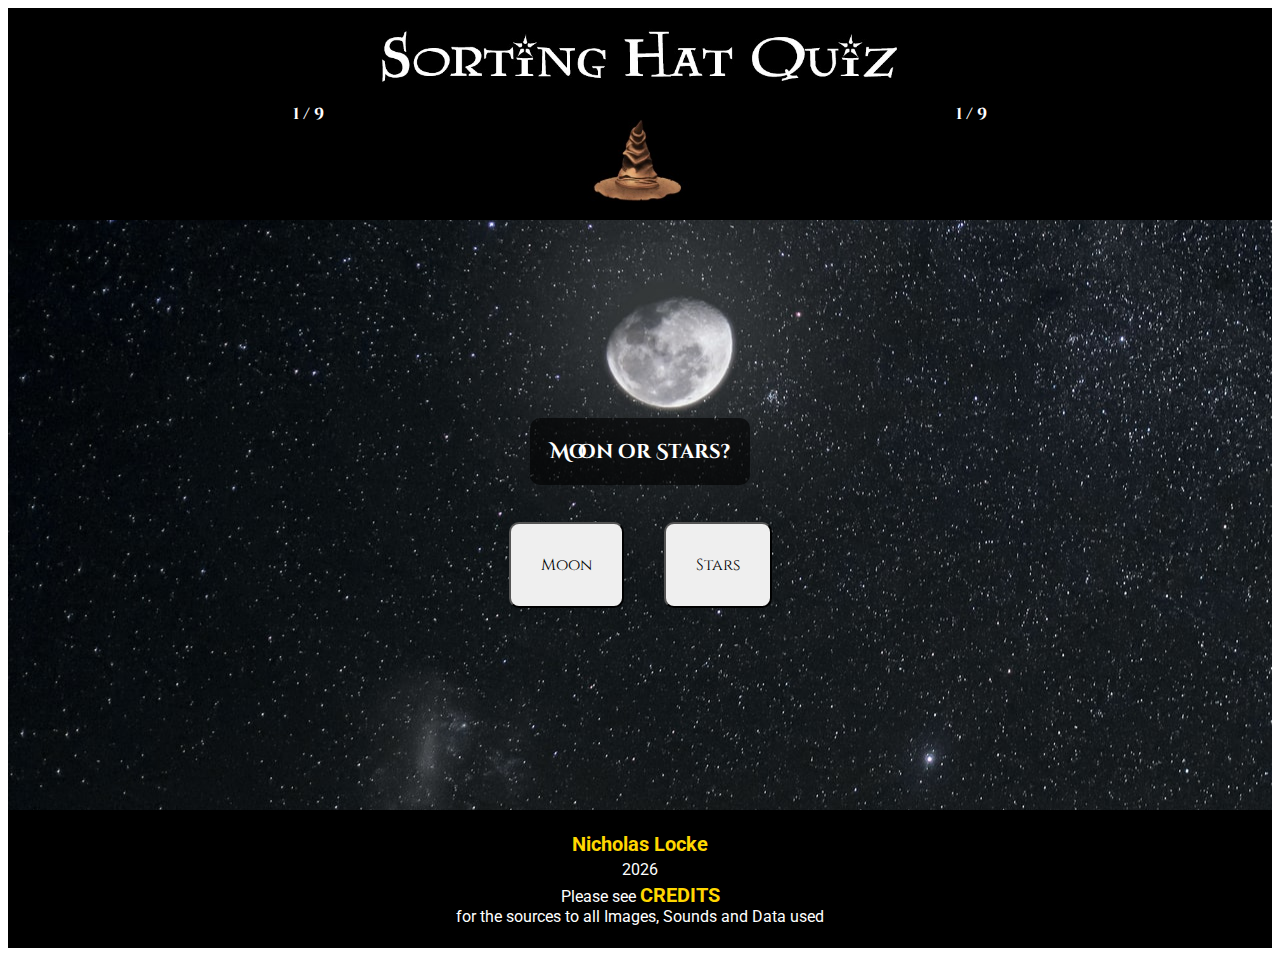
==== index.html @ cabce736 "Add files via upload" ====
<!DOCTYPE html>
<html lang="en">
    <head>
        <meta charset="UTF-8">
        <title>Sorting Hat Quiz</title>
        <meta name="viewport" content="width=device-width, initial-scale=1">
        <link rel="stylesheet" type="text/css" href="index.css">
        <link rel="preconnect" href="https://fonts.googleapis.com">
        <link rel="preconnect" href="https://fonts.gstatic.com" crossorigin>
        <link href="https://fonts.googleapis.com/css2?family=Cinzel+Decorative:wght@400;700&display=swap" rel="stylesheet">
        <link rel="preconnect" href="https://fonts.googleapis.com">
        <link rel="preconnect" href="https://fonts.gstatic.com" crossorigin>
        <link href="https://fonts.googleapis.com/css2?family=Cinzel:wght@600&display=swap" rel="stylesheet">
        <link href="https://fonts.googleapis.com/css2?family=Roboto:ital,wght@0,400;0,700;1,300&display=swap" rel="stylesheet">
        <link rel="preconnect" href="https://fonts.googleapis.com">
        <link rel="preconnect" href="https://fonts.gstatic.com" crossorigin>
        <link href="https://fonts.googleapis.com/css2?family=Merriweather:ital,wght@1,700&display=swap" rel="stylesheet">
        <script type="text/javascript" src="script.js"></script>
    </head>
    <body>
        <div class="title-image">
            <span id="question-count1">1 / 9</span>
            <img src="images/Title-image-1.jpg" alt="Sorting Hat Quiz">
            <span id="question-count2">1 / 9</span>
        </div>
        <div class="question1">
            <h2>Moon or Stars?</h2>
            <div class="buttons">
                <button type="button" id="answer-1A" onclick="answer1A(), playAudio()">Moon</button>
                <button type="button" id="answer-1B" onclick="answer1B(), playAudio()">Stars</button>
            </div>
        </div>
        <div class="question2">
            <h2 id="question-2"></h2>
            <div class="buttons">
                <button type="button" id="answer-2A" onclick="answer2A(), playAudio()"></button>
                <button type="button" id="answer-2B" onclick="answer2B(), playAudio()"></button>
            </div>
        </div>
        <div class="question3">
            <h2>Four boxes are placed before you. <br>Which would you try and open?</h2>
            <div class="buttons-row">
                <button type="button" id="answer-3A" onclick="answer3A(), playAudio()">The small tortoiseshell box, embellished with gold, inside which some small creature seems to be squeaking.</button>
                <button type="button" id="answer-3B" onclick="answer3B(), playAudio()">The gleaming jet black box<br> with a silver lock and key, marked with a mysterious rune that you know to be the mark of Merlin.</button>
            </div>
            <div class="buttons-row">
                <button type="button" id="answer-3C" onclick="answer3C(), playAudio()">The ornate golden casket, standing on clawed feet, whose inscription warns that both secret knowledge and unbearable temptation lie within.</button>
                <button type="button" id="answer-3D" onclick="answer3D(), playAudio()">The small pewter box, unassuming and plain, with a scratched message upon it that reads ‘I open only for the worthy.’</button>
            </div>
        </div>
        <div class="question4">
            <h2>Four goblets are placed before you. <br>Which would you choose to drink?</h2>
            <div class="buttons-row">
                <button type="button" id="answer-4A" onclick="answer4A(), playAudio()">The foaming, frothing, silvery liquid that sparkles as though containing ground diamonds.</button>
                <button type="button" id="answer-4B" onclick="answer4B(), playAudio()">The smooth, thick, richly purple drink that gives off a delicious smell of chocolate and plums.</button>
            </div>
            <div class="buttons-row">
                <button type="button" id="answer-4C" onclick="answer4C(), playAudio()">The golden liquid so bright that it hurts the eye, and which makes sunspots dance all around the room.</button>
                <button type="button" id="answer-4D" onclick="answer4D(), playAudio()">The mysterious black liquid that gleams like ink, and gives off fumes that make you see strange visions.</button>
            </div>
        </div>
        <div class="question5">
            <h2>You and two friends need to cross a bridge guarded by a river troll who insists on fighting one of you before he will let all of you pass. Do you:</h2>
            <div class="buttons-row-small">
                <button type="button" id="answer-5A" onclick="answer5A(), playAudio()">Attempt to confuse the troll into letting all three of you pass without fighting?</button>
                <button type="button" id="answer-5B" onclick="answer5B(), playAudio()">Suggest drawing lots to decide which of you will fight?</button>
            </div>
            <div class="buttons-row-small">
                <button type="button" id="answer-5C" onclick="answer5C(), playAudio()">Suggest that all three of you should fight (without telling the troll)?</button>
                <button type="button" id="answer-5D" onclick="answer5D(), playAudio()">Volunteer to fight?</button>
            </div>
        </div>
        <div class="question6">
            <h2>You enter an enchanted garden. What would you be most curious to examine first?</h2>
            <div class="buttons-row-small">
                <button type="button" id="answer-6A" onclick="answer6A(), playAudio()">The silver leafed tree bearing golden apples</button>
                <button type="button" id="answer-6B" onclick="answer6B(), playAudio()">The fat red toadstools that appear to be talking to each other</button>
            </div>
            <div class="buttons-row-small">
                <button type="button" id="answer-6C" onclick="answer6C(), playAudio()">The bubbling pool, in the depths of which something luminous is swirling</button>
                <button type="button" id="answer-6D" onclick="answer6D(), playAudio()">The statue of an old wizard with a strangely twinkling eye</button>
            </div>
        </div>
        <div class="question7">
            <h2>After you have died, what would you most like people to do when they hear your name?</h2>
            <div class="buttons-row-small">
                <button type="button" id="answer-7A" onclick="answer7A(), playAudio()">Miss you, but smile</button>
                <button type="button" id="answer-7B" onclick="answer7B(), playAudio()">Ask for more stories about your adventures</button>
            </div>
            <div class="buttons-row-small">
                <button type="button" id="answer-7C" onclick="answer7C(), playAudio()">Think with admiration of your achievements</button>
                <button type="button" id="answer-7D" onclick="answer7D(), playAudio()">I don't care what people think of me after I'm dead; it's what they think of me while I'm alive that counts</button>
            </div>
        </div>
        <div class="question8">
            <h2>A Muggle confronts you and says that they are sure you are a witch or wizard. Do you:</h2>
            <div class="buttons-row-small">
                <button type="button" id="answer-8A" onclick="answer8A(), playAudio()">Ask what makes them think so?</button>
                <button type="button" id="answer-8B" onclick="answer8B(), playAudio()">Agree, and ask whether they’d like a free sample of a jinx?</button>
            </div>
            <div class="buttons-row-small">
                <button type="button" id="answer-8C" onclick="answer8C(), playAudio()">Agree, and walk away, leaving them to wonder whether you are bluffing?</button>
                <button type="button" id="answer-8D" onclick="answer8D(), playAudio()">Tell them that you are worried about their mental health, and offer to call a doctor.</button>
            </div>
        </div>
        <div class="question9">
            <h2>Which road tempts you the most?</h2>
            <div class="buttons-row-small">
                <button type="button" id="answer-9A" onclick="answer9A(), playAudio()">The wide, sunny, grassy lane</button>
                <button type="button" id="answer-9B" onclick="answer9B(), playAudio()">The narrow, dark, lantern-lit alley</button>
            </div>
            <div class="buttons-row-small">
                <button type="button" id="answer-9C" onclick="answer9C(), playAudio()">The twisting, leaf-strewn path through woods</button>
                <button type="button" id="answer-9D" onclick="answer9D(), playAudio()">The cobbled street lined with ancient buildings</button>
            </div>
        </div>
        <div class="question10">
            <h2>Which of the following would you most hate people to call you?</h2>
            <div class="buttons-row-small">
                <button type="button" id="answer-10A" onclick="answer10A(), playAudio()">Ordinary</button>
                <button type="button" id="answer-10B" onclick="answer10B(), playAudio()">Ignorant</button>
            </div>
            <div class="buttons-row-small">
                <button type="button" id="answer-10C" onclick="answer10C(), playAudio()">Cowardly</button>
                <button type="button" id="answer-10D" onclick="answer10D(), playAudio()">Selfish</button>
            </div>
        </div>
        <div class="question11">
            <h2>Given the choice, would you rather invent a potion that would guarantee you:</h2>
            <div class="buttons-row-small">
                <button type="button" id="answer-11A" onclick="answer11A(), playAudio()">Love?</button>
                <button type="button" id="answer-11B" onclick="answer11B(), playAudio()">Glory?</button>
            </div>
            <div class="buttons-row-small">
                <button type="button" id="answer-11C" onclick="answer11C(), playAudio()">Wisdom?</button>
                <button type="button" id="answer-11D" onclick="answer11D(), playAudio()">Power?</button>
            </div>
        </div>

        <div class="question12">
            <h2>Did you put your name into the Goblet of Fire?! <br>Did you ask one of the older students to do it for you?</h2>
            <div class="buttons-row-small">
                <button type="button" id="answer-12A" onclick="answer12A(), playAudio()">No, Sir!</button>
                <button type="button" id="answer-12B" onclick="answer12B(), playAudio()">So what if I did 'Big Al'?</button>
            </div>
        </div>



        <!-- ENDGAME MODAL -->
        <div id="myModal" class="modal">
            <div class="modal-content" id="modalScreen">
                <span class="close">&times;</span>
                <div class="traits">
                    <p id="threeTraits"></p>
                </div>
                <div class="finalResultImg">
                    <img id="finalResultImg" src="images/Sorting-Hat-icon.png">
                </div>
                <div class="finalResult">
                    <h2 id="finalResult"></h2>
                </div>
                <div class="houseCrest">
                    <img id="houseCrest">
                </div>
                <div class="welcomeMessage">
                    <p id="welcomeMessage"></p>
                </div>
                <div class="houseDescription">
                    <p id="houseDescription"></p>
                </div>
                <div class="scoreDisplay">
                    <div>
                        <h2 id="gryffindor"></h2>
                    </div>
                    <div>
                        <h2 id="ravenclaw"></h2>
                    </div>
                    <div>
                        <h2 id="hufflepuff"></h2>
                    </div>
                    <div>
                        <h2 id="slytherin"></h2>
                    </div>
                </div>
                <div class="quoteContent">
                    <p id="quoteContent"></p>
                </div>
                <div class="quotePerson">
                    <p id="quotePerson"></p>
                </div>
                <div class="quoteSource">
                    <p id="quoteSource"></p>
                </div>
                <div class="playAgain">
                    <button id="playAgain">Retake Sorting Hat Ceremony?</button>
                </div>
            </div>
        </div>
        <footer class="mainFooter">
            <p><a href="https://github.com/nloc1929" target="#">Nicholas Locke</a></p>
            <p><span id="date_year"></span></p>
            <p>Please see <a href="credits.html">CREDITS</a> <br>for the sources to all Images, Sounds and Data used</p>
            </div>
            <!-- JAVASCRIPT FUNCTION TO DISPLAY CURRENT YEAR -->
            <script>
                const getYear = new Date();
                document.getElementById('date_year').textContent = getYear.getFullYear();
            </script>
        </footer>



        <!-- AUDIO FILES -->
        <audio id="gryffindorAudio"><source src="audio/Gryffindor(edited).mp3"></audio>
        <audio id="ravenclawAudio"><source src="audio/Ravenclaw(edited).mp3"></audio>
        <audio id="hufflepuffAudio"><source src="audio/Hufflepuff(edited).mp3"></audio>
        <audio id="slytherinAudio"><source src="audio/Slytherin(edited).mp3"></audio>
        <audio id="buttonAudio"><source src="audio/another-wand-spell.mp3"></audio>
        <audio id="restartAudio"><source src="audio/Royal-sparkle-woosh-centre.mp3"></audio>

    </body>
</html>
---- index.css ----
/* TITLE IMAGE (SORTING HAT QUIZ) */
.title-image {
    display: flex;
    justify-content: center;
    align-items: center;
    background-color: #000;
}
.title-image img {
    width: 50%;
}
#question-count1, #question-count2 {
    color: #FFF;
    font-family: 'Cinzel', serif;
    font-weight: bold;
}


/* QUESTION 1 CSS (2-PART QUESTION) */
.question1 {
    display: flex;
    justify-content: center;
    align-items: center;
    flex-direction: column;
    background: url(images/moon-stars-hamish-weir.jpg) no-repeat fixed;
    padding: 20px;
    height: 550px;
    font-family: 'Cinzel Decorative', cursive;
}
.question1 h2 {
    color: #FFF;
    text-align: center;
    background-color: rgb(0, 0, 0, 0.6);
    padding: 20px;
    border-radius: 10px;
    font-size: 20px;
}
.question1 .buttons {
    display: flex;
    justify-content: center;
    align-items: center;
    flex-direction: row;
    width: 50%;
}
.buttons button {
    padding: 30px;
    margin: 20px;
    cursor: pointer;
    font-family: 'Cinzel', serif;
    font-size: 16px;
    border-radius: 10px;
}
.buttons button:hover {
    box-shadow: #FFF 0px 0px 10px 10px;
    filter: brightness(1.1);
}


/* QUESTION 2 CSS (2-PART QUESTION) */
.question2 {
    display: none;
    justify-content: center;
    align-items: center;
    flex-direction: column;
    /*background: url(images/moon-stars-hamish-weir.jpg) no-repeat fixed;*/
    padding: 20px;
    height: 550px;
    font-family: 'Cinzel Decorative', cursive;
}
.question2 h2 {
    color: #FFF;
    text-align: center;
    background-color: rgb(0, 0, 0, 0.6);
    padding: 20px;
    border-radius: 10px;
    font-size: 20px;
}
.question2 .buttons {
    display: flex;
    justify-content: center;
    align-items: center;
    flex-direction: row;
    width: 50%;
}



/* QUESTION 3 CSS (4-PART QUESTION) */
.question3 {
    display: none;
    justify-content: center;
    align-items: center;
    flex-direction: column;
    background: url(images/treasure-chest-jouwen-wang.jpg) no-repeat center fixed;
    padding: 20px 20px 100px 20px;
    height: 570px;
    font-family: 'Cinzel Decorative', cursive;
}
.question3 h2 {
    color: #FFF;
    text-align: center;
    margin-top: 80px;
    background-color: rgb(0, 0, 0, 0.6);
    padding: 20px;
    border-radius: 10px;
    font-size: 18px;
}
.buttons-row {
    display: flex;
    justify-content: center;
    align-items: stretch;
    flex-direction: row;
    gap: 10px;
    width: 70%;
    max-width: 100%;
}
.buttons-row button {
    padding: 10px;
    margin: 10px;
    cursor: pointer;
    width: 300px;
    height: 240px;
    min-width: 160px;
    min-height: 240px;
    font-family: 'Cinzel', serif;
    font-size: 14px;
    border-radius: 10px;
}
.buttons-row button:hover {
    box-shadow: #FFF 0px 0px 10px 10px;
}

/* QUESTION 4 CSS (4-PART QUESTION) */
.question4 {
    display: none;
    justify-content: center;
    align-items: center;
    flex-direction: column;
    background: url(images/goblet-james-coleman.jpg) no-repeat fixed;
    padding: 20px 20px 100px 20px;
    height: 570px;
    font-family: 'Cinzel Decorative', cursive;
}
.question4 h2 {
    color: #FFF;
    text-align: center;
    margin-top: 80px;
    background-color: rgb(0, 0, 0, 0.6);
    padding: 20px;
    border-radius: 10px;
}


/* QUESTION 5 CSS (4-PART QUESTION) */
.question5 {
    display: none;
    justify-content: center;
    align-items: center;
    flex-direction: column;
    background: url(images/troll-fight.png) no-repeat fixed;
    padding: 20px 20px 100px 20px;
    height: 570px;
    font-family: 'Cinzel Decorative', cursive;
}
.question5 h2 {
    color: #FFF;
    text-align: center;
    margin-top: 60px;
    width: 70%;
    background-color: rgb(0, 0, 0, 0.6);
    padding: 20px;
    border-radius: 10px;
    font-size: 18px;
}
.buttons-row-small {
    display: flex;
    justify-content: center;
    align-items: stretch;
    flex-direction: row;
    gap: 10px;
    width: 50%;
    max-width: 100%;
}
.buttons-row-small button {
    padding: 10px;
    margin: 10px;
    cursor: pointer;
    width: 200px;
    height: 150px;
    min-width: 180px;
    min-height: 150px;
    font-family: 'Cinzel', serif;
    font-size: 14px;
    border-radius: 10px;
}
.buttons-row-small button:hover {
    box-shadow: #FFF 0px 0px 10px 10px;
}

/* QUESTION 6 CSS (4-PART QUESTION) */
.question6 {
    display: none;
    justify-content: center;
    align-items: center;
    flex-direction: column;
    background: url(images/Magical-Garden_1920x1080.png) no-repeat fixed;
    padding: 20px 20px 100px 20px;
    height: 570px;
    font-family: 'Cinzel Decorative', cursive;
}
.question6 h2 {
    color: #FFF;
    text-align: center;
    margin-top: 60px;
    width: 70%;
    background-color: rgb(0, 0, 0, 0.6);
    padding: 20px;
    border-radius: 10px;
    font-size: 18px;
}


/* QUESTION 7 CSS (4-PART QUESTION) */
.question7 {
    display: none;
    justify-content: center;
    align-items: center;
    flex-direction: column;
    background: url(images/cobblestones-leif-niemczik.jpg) no-repeat center fixed;
    padding: 20px 20px 100px 20px;
    height: 570px;
    font-family: 'Cinzel Decorative', cursive;
}
.question7 h2 {
    color: #FFF;
    text-align: center;
    margin-top: 60px;
    width: 70%;
    background-color: rgb(0, 0, 0, 0.6);
    padding: 20px;
    border-radius: 10px;
    font-size: 18px;
}


/* QUESTION 8 CSS (4-PART QUESTION) */
.question8 {
    display: none;
    justify-content: center;
    align-items: center;
    flex-direction: column;
    background: url(images/dursleys-2.png) no-repeat center fixed;
    padding: 20px 20px 100px 20px;
    height: 570px;
    font-family: 'Cinzel Decorative', cursive;
}
.question8 h2 {
    color: #FFF;
    text-align: center;
    margin-top: 60px;
    width: 70%;
    background-color: rgb(0, 0, 0, 0.6);
    padding: 20px;
    border-radius: 10px;
    font-size: 18px;
}


/* QUESTION 9 CSS (4-PART QUESTION) */
.question9 {
    display: none;
    justify-content: center;
    align-items: center;
    flex-direction: column;
    background: url(images/hogwarts-photo-aditya-vyas.jpg) no-repeat center fixed;
    padding: 20px 20px 100px 20px;
    height: 570px;
    font-family: 'Cinzel Decorative', cursive;
}
.question9 h2 {
    color: #FFF;
    text-align: center;
    margin-top: 60px;
    width: 70%;
    background-color: rgb(0, 0, 0, 0.6);
    padding: 20px;
    border-radius: 10px;
    font-size: 18px;
}

/* QUESTION 10 CSS (4-PART QUESTION) */
.question10 {
    display: none;
    justify-content: center;
    align-items: center;
    flex-direction: column;
    background: url(images/great-hall-2.png) no-repeat center fixed;
    padding: 20px 20px 100px 20px;
    height: 570px;
    font-family: 'Cinzel Decorative', cursive;
}
.question10 h2 {
    color: #FFF;
    text-align: center;
    margin-top: 60px;
    width: 70%;
    background-color: rgb(0, 0, 0, 0.6);
    padding: 20px;
    border-radius: 10px;
    font-size: 18px;
}

/* QUESTION 11 CSS (4-PART QUESTION) */
.question11 {
    display: none;
    justify-content: center;
    align-items: center;
    flex-direction: column;
    background: url(images/potion-artem-maltsev.jpg) no-repeat center fixed;
    padding: 20px 20px 100px 20px;
    height: 570px;
    font-family: 'Cinzel Decorative', cursive;
}
.question11 h2 {
    color: #FFF;
    text-align: center;
    margin-top: 60px;
    width: 70%;
    background-color: rgb(0, 0, 0, 0.6);
    padding: 20px;
    border-radius: 10px;
    font-size: 18px;
}




/* QUESTION 12 CSS (2-PART QUESTION) */
.question12 {
    display: none;
    justify-content: center;
    align-items: center;
    flex-direction: column;
    background: url(images/angry-dumbledore.jpg) no-repeat center fixed;
    padding: 20px;
    height: 550px;
    font-family: 'Cinzel Decorative', cursive;
}
.question12 h2 {
    color: #FFF;
    text-align: center;
    background-color: rgb(0, 0, 0, 0.6);
    padding: 10px;
    border-radius: 10px;
    font-size: 20px;
}
.question12 .buttons {
    display: flex;
    justify-content: center;
    align-items: center;
    flex-direction: row;
    width: 50%;
}






/* MODAL CSS */
.modal {
    display: none; 
    position: fixed;
    z-index: 1;
    left: 0;
    top: 0;
    width: 100%; 
    height: 100%; 
    overflow: auto;
    background-color: rgb(0,0,0); 
    background-color: rgba(0,0,0,0.4);
}
.modal-content {
    display: flex;
    justify-content: center;
    align-items: center;
    flex-direction: column;
    background-color: #fefefe;
    margin: 5% auto;
    padding: 20px;
    border: 2px solid #fefefe;
    color: #FFF;
    border-radius: 10px;
    width: 80%;
    animation: fadeInBack 8.5s ease-in;
    background-image: linear-gradient(rgba(161, 17, 17, 0.957), rgb(67, 1, 1));
}
.close {
    color: rgb(91, 91, 91);
    float: right;
    font-size: 28px;
    font-weight: bold;
}
.close:hover,
.close:focus {
    color: #FFF;
    text-decoration: none;
    cursor: pointer;
}


/* SCORE DISPLAY */

.traits {
    display: flex;
    justify-content: center;
    align-items: center;
    font-family: 'Cinzel', serif;
    color: #FFF;
}

.finalResult {
    display: flex;
    justify-content: center;
    align-items: center;
    margin: 20px;
    margin-top: 50px;
}
.finalResult h2 {
    margin: auto;
    color: #FFF;
    font-size: 36px;
    font-family: 'Cinzel', serif;
    text-align: center;
    animation: fadeIn 8.5s ease-in;
}
.finalResultImg {
    display: flex;
    justify-content: center;
    align-items: center;

}
.finalResultImg img {
    margin: auto;
    width: 80px;
    height: 80px;
    position: relative;
    animation-name: example;
    animation-duration: 4.25s;
    animation-iteration-count: 2;
}

/* KEYFRAME ANIMATION */
@keyframes fadeInBack {
    0%   {background-image: none}
    50%  {background-image: none} 
    99%  {background-image: none}
    100% {background-image: inherit}
}
@keyframes fadeIn {
    0%   {opacity: 0}
    50%  {opacity: 0} 
    99%  {opacity: 0}
    100% {opacity: 1}
}
@keyframes example {
    0%   {top:0%;}
    25%  {top:500%;}
    50%  {top:0%;}
    75%  {top:500%;}
    100% {top:0%;}
}

.houseCrest {
    animation: fadeIn 8.5s ease-in;
}

.welcomeMessage {
    display: flex;
    justify-content: center;
    align-items: center;
    animation: fadeIn 8.5s ease-in;
}
.welcomeMessage p {
    font-family: 'Cinzel Decorative', cursive;
    font-weight: bold;
    font-variant: uppercase;
    text-align: center;
    font-size: 24px;
    margin: auto;
}

.houseDescription {
    display: flex;
    justify-content: center;
    align-items: center;
    animation: fadeIn 8.5s ease-in;
}
.houseDescription p {
    width: 70%;
    font-family: 'Roboto', sans-serif;
    font-size: 16px;
    text-align: center;
    color: #faf6f0;
}
  
.scoreDisplay {
    display: flex;
    justify-content: center;
    flex-wrap: wrap;
    flex-direction: row;
    gap: 10px;
    margin: 20px;
    animation: fadeIn 8.5s ease-in;
}
.scoreDisplay div {
    background-color: rgb(30, 30, 30);
    margin: 5px;
    width: 30%;
    height: 30%;
    max-width: 100%;
    max-height: 20%;
    padding: 10px;
    border-style: solid;
    border-color: #fefefe;
    border-radius: 10px;
}
.scoreDisplay h2 {
    color:#f4f7f8;
    text-align: center;
    font-family: 'Cinzel', serif;
    font-size: 14px;
}

.quoteContent {
    font-family: 'Merriweather', serif;
    font-size: 20px;
    width: 50%;
    text-align: center;
    color:#faf6f0;
    margin: auto;
    margin-bottom: 0px;
}

.quotePerson {
    display: flex;
    justify-content: center;
    align-items: center;
}
.quotePerson, .quotePerson p {
    font-family: 'Roboto', sans-serif;
    font-size: 16px;
    font-weight: bold;
    width: 100%;
    text-align: center;
    color:#faf6f0;
    padding: 0px 0px 5px 0px;
    margin: 0px;
}

.quoteSource p {
    font-family: 'Roboto', sans-serif;
    font-size: 14px;
    font-weight: bold;
    width: 100%;
    text-align: center;
    color:#faf6f0;
    margin: auto;
    margin-bottom: 20px;
}

.playAgain {
    display: flex;
}
.playAgain button {
    margin: auto;
    padding: 10px 20px;
    font-size: 16px;
    transition: 0.5s;
    border-radius: 10px;
    margin-top: 20px;
}
.playAgain button:hover {
    transform: scale(1.1);
    border-style: solid;
    border-color: black;
    cursor: pointer;
}



/* FOOTER */
.mainFooter {
    display: flex;
    justify-content: center;
    align-items: center;
    flex-direction: column;
    padding: 20px;
    background-color: #000;
    color: #FFF;
    font-family: 'Roboto', sans-serif;
}
.mainFooter p {
    text-align: center;
    margin: 2px;
    padding: 0px;
}
.mainFooter a {
    text-decoration: none;
    color: gold;
    font-weight: bold;
    font-size: 20px;
    transition: 0.2s;
}
.mainFooter a:hover {
    filter: brightness(1.1);
    text-shadow: #f4f7f8 5px;
}
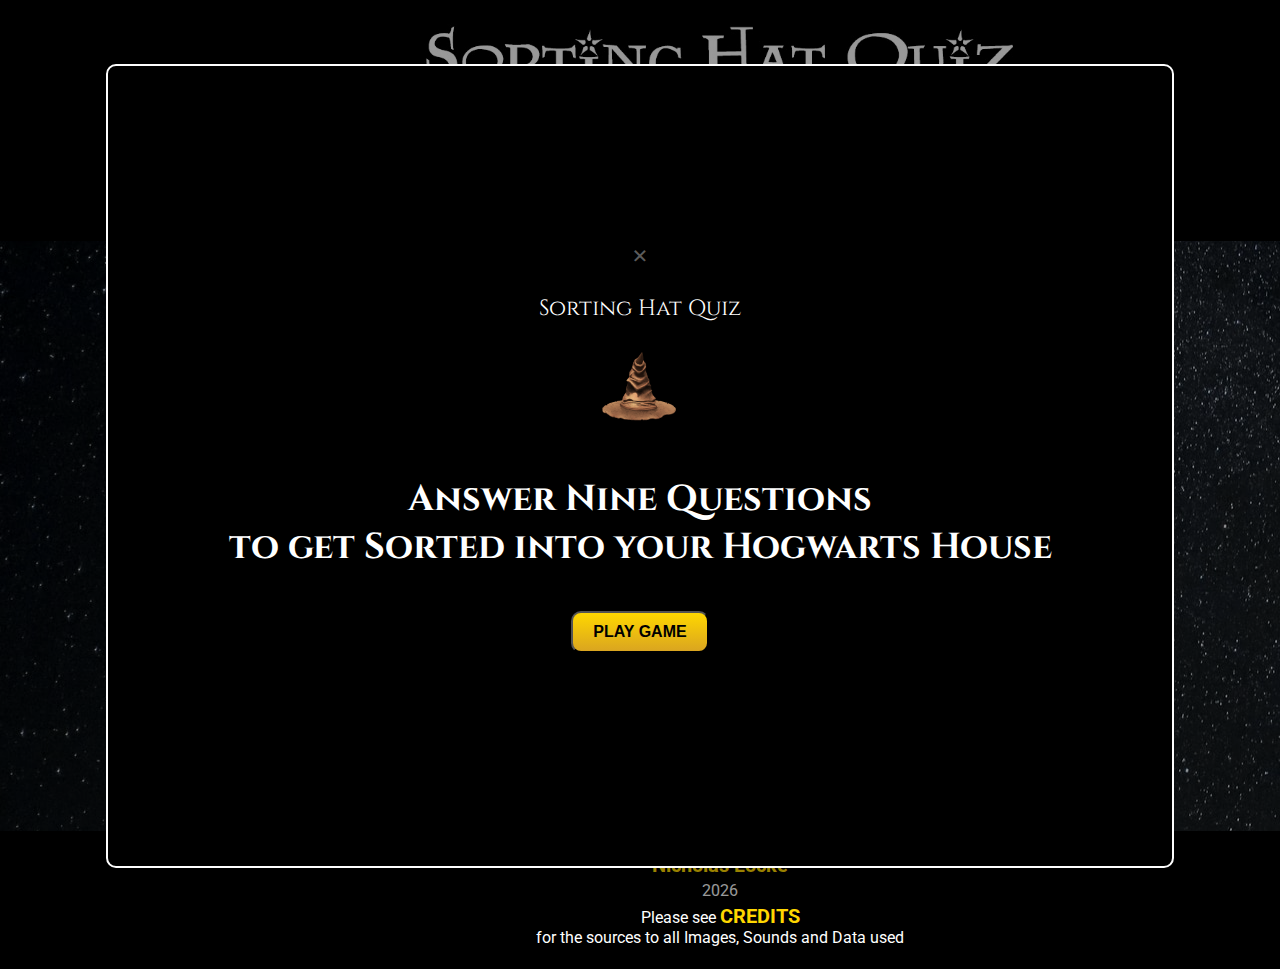
==== commit c32aa072: "Add files via upload" ====
--- a/index.html
+++ b/index.html
@@ -2,7 +2,7 @@
 <html lang="en">
     <head>
         <meta charset="UTF-8">
-        <title>Sorting Hat Quiz</title>
+        <title>Sorting Hat Quiz | QUIZ</title>
         <meta name="viewport" content="width=device-width, initial-scale=1">
         <link rel="stylesheet" type="text/css" href="index.css">
         <link rel="preconnect" href="https://fonts.googleapis.com">
@@ -17,198 +17,199 @@
         <link href="https://fonts.googleapis.com/css2?family=Merriweather:ital,wght@1,700&display=swap" rel="stylesheet">
         <script type="text/javascript" src="script.js"></script>
     </head>
-    <body>
-        <div class="title-image">
-            <span id="question-count1">1 / 9</span>
-            <img src="images/Title-image-1.jpg" alt="Sorting Hat Quiz">
-            <span id="question-count2">1 / 9</span>
+    <body onload="openStartModal()">
+        <div id="page">
+            <div class="title-image">
+                <span id="question-count1">1 / 9</span>
+                <img src="images/Title-image-1.jpg" alt="Sorting Hat Quiz">
+                <span id="question-count2">1 / 9</span>
+            </div>
+            <!-- STARTGAME MODAL -->
+            <div id="startModal" class="modal">
+                <div class="modal-opening" id="modalScreen">
+                    <span class="close1">&times;</span>
+                    <div class="subtitle">
+                        <p>Sorting Hat Quiz</p>
+                    </div>
+                    <div class="sortingHatIcon">
+                        <img src="images/Sorting-Hat-icon.png">
+                    </div>
+                    <div class="gameDescription">
+                        <h2>Answer Nine Questions</h2>
+                        <h2>to get Sorted into your Hogwarts House</h2>
+                    </div>
+                    <div class="playGame">
+                        <button id="playGame">PLAY GAME</button>
+                    </div>
+                </div>
+            </div>
+            <div class="question1">
+                <h2>Moon or Stars?</h2>
+                <div class="buttons">
+                    <button type="button" id="answer-1A" onclick="answer1A(), playAudio()">Moon</button>
+                    <button type="button" id="answer-1B" onclick="answer1B(), playAudio()">Stars</button>
+                </div>
+            </div>
+            <div class="question2">
+                <h2 id="question-2"></h2>
+                <div class="buttons">
+                    <button type="button" id="answer-2A" onclick="answer2A(), playAudio()"></button>
+                    <button type="button" id="answer-2B" onclick="answer2B(), playAudio()"></button>
+                </div>
+            </div>
+            <div class="question3">
+                <h2 id="question-3"></h2>
+                <div class="buttons-row">
+                    <button type="button" id="answer-3A" onclick="answer3A(), playAudio()"></button>
+                    <button type="button" id="answer-3B" onclick="answer3B(), playAudio()"></button>
+                </div>
+                <div class="buttons-row">
+                    <button type="button" id="answer-3C" onclick="answer3C(), playAudio()"></button>
+                    <button type="button" id="answer-3D" onclick="answer3D(), playAudio()"></button>
+                </div>
+            </div>
+            <div class="question4">
+                <h2 id="question-4"></h2>
+                <div class="buttons-row">
+                    <button type="button" id="answer-4A" onclick="answer4A(), playAudio()"></button>
+                    <button type="button" id="answer-4B" onclick="answer4B(), playAudio()"></button>
+                </div>
+                <div class="buttons-row">
+                    <button type="button" id="answer-4C" onclick="answer4C(), playAudio()"></button>
+                    <button type="button" id="answer-4D" onclick="answer4D(), playAudio()"></button>
+                </div>
+            </div>
+            <div class="question5">
+                <h2 id="question-5"></h2>
+                <div class="buttons-row">
+                    <button type="button" id="answer-5A" onclick="answer5A(), playAudio()"></button>
+                    <button type="button" id="answer-5B" onclick="answer5B(), playAudio()"></button>
+                </div>
+                <div class="buttons-row">
+                    <button type="button" id="answer-5C" onclick="answer5C(), playAudio()"></button>
+                    <button type="button" id="answer-5D" onclick="answer5D(), playAudio()"></button>
+                </div>
+            </div>
+            <div class="question6">
+                <h2 id="question-6"></h2>
+                <div class="buttons-row">
+                    <button type="button" id="answer-6A" onclick="answer6A(), playAudio()"></button>
+                    <button type="button" id="answer-6B" onclick="answer6B(), playAudio()"></button>
+                </div>
+                <div class="buttons-row">
+                    <button type="button" id="answer-6C" onclick="answer6C(), playAudio()"></button>
+                    <button type="button" id="answer-6D" onclick="answer6D(), playAudio()"></button>
+                </div>
+            </div>
+            <div class="question7">
+                <h2 id="question-7"></h2>
+                <div class="buttons-row-small">
+                    <button type="button" id="answer-7A" onclick="answer7A(), playAudio()"></button>
+                    <button type="button" id="answer-7B" onclick="answer7B(), playAudio()"></button>
+                </div>
+                <div class="buttons-row-small">
+                    <button type="button" id="answer-7C" onclick="answer7C(), playAudio()"></button>
+                    <button type="button" id="answer-7D" onclick="answer7D(), playAudio()"></button>
+                </div>
+            </div>
+            <div class="question8">
+                <h2 id="question-8"></h2>
+                <div class="buttons-row-small">
+                    <button type="button" id="answer-8A" onclick="answer8A(), playAudio()"></button>
+                    <button type="button" id="answer-8B" onclick="answer8B(), playAudio()"></button>
+                </div>
+                <div class="buttons-row-small">
+                    <button type="button" id="answer-8C" onclick="answer8C(), playAudio()"></button>
+                    <button type="button" id="answer-8D" onclick="answer8D(), playAudio()"></button>
+                </div>
+            </div>
+            <div class="question9">
+                <h2 id="question-9">Did you put your name into the Goblet of Fire?! <br>Did you ask one of the older students to do it for you?</h2>
+                <div class="buttons-row-small">
+                    <button type="button" id="answer-9A" onclick="answer9A(), playAudio()">No, Sir!</button>
+                    <button type="button" id="answer-9B" onclick="answer9B(), playAudio()">So what if I did 'Big Al'?</button>
+                </div>
+            </div>
+
+
+
+            
+
+
+
+            <!-- ENDGAME MODAL -->
+            <div id="myModal" class="modal">
+                <div class="modal-content" id="endScreen">
+                    <span class="close">&times;</span>
+                    <div class="traits">
+                        <p id="threeTraits"></p>
+                    </div>
+                    <div class="finalResultImg">
+                        <img id="finalResultImg" src="images/Sorting-Hat-icon.png">
+                    </div>
+                    <div class="finalResult">
+                        <h2 id="finalResult"></h2>
+                    </div>
+                    <div class="houseCrest">
+                        <img id="houseCrest">
+                    </div>
+                    <div class="welcomeMessage">
+                        <p id="welcomeMessage"></p>
+                    </div>
+                    <div class="houseDescription">
+                        <p id="houseDescription"></p>
+                    </div>
+                    <div class="scoreDisplay">
+                        <div id="gryffScore">
+                            <h2 id="gryffindor"></h2>
+                            <p>Courage</p>
+                            <p>Bravery</p>
+                            <p>Determination</p>
+                        </div>
+                        <div id="ravenScore"> 
+                            <h2 id="ravenclaw"></h2>
+                            <p>Wit</p>
+                            <p>Learning</p>
+                            <p>Wisdom</p>
+                        </div>
+                        <div id="huffleScore">
+                            <h2 id="hufflepuff"></h2>
+                            <p>Dedication</p>
+                            <p>Patience</p>
+                            <p>Loyalty</p>
+                        </div>
+                        <div id="slythScore">
+                            <h2 id="slytherin"></h2>
+                            <p>Pride</p>
+                            <p>Ambition</p>
+                            <p>Cunning</p>
+                        </div>
+                    </div>
+                    <div class="quoteContent">
+                        <p id="quoteContent"></p>
+                    </div>
+                    <div class="quotePerson">
+                        <p id="quotePerson"></p>
+                    </div>
+                    <div class="quoteSource">
+                        <p id="quoteSource"></p>
+                    </div>
+                    <div class="playAgain">
+                        <button id="playAgain">Retake Sorting Hat Ceremony?</button>
+                    </div>
+                </div>
+            </div>
+            <footer class="mainFooter">
+                <p><a href="https://github.com/nloc1929" target="#">Nicholas Locke</a></p>
+                <p><span id="date_year"></span></p>
+                <p>Please see <a href="credits.html">CREDITS</a> <br>for the sources to all Images, Sounds and Data used</p>
+                <!-- JAVASCRIPT FUNCTION TO DISPLAY CURRENT YEAR -->
+                <script>
+                    const getYear = new Date();
+                    document.getElementById('date_year').textContent = getYear.getFullYear();
+                </script>
+            </footer>
         </div>
-        <div class="question1">
-            <h2>Moon or Stars?</h2>
-            <div class="buttons">
-                <button type="button" id="answer-1A" onclick="answer1A(), playAudio()">Moon</button>
-                <button type="button" id="answer-1B" onclick="answer1B(), playAudio()">Stars</button>
-            </div>
-        </div>
-        <div class="question2">
-            <h2 id="question-2"></h2>
-            <div class="buttons">
-                <button type="button" id="answer-2A" onclick="answer2A(), playAudio()"></button>
-                <button type="button" id="answer-2B" onclick="answer2B(), playAudio()"></button>
-            </div>
-        </div>
-        <div class="question3">
-            <h2>Four boxes are placed before you. <br>Which would you try and open?</h2>
-            <div class="buttons-row">
-                <button type="button" id="answer-3A" onclick="answer3A(), playAudio()">The small tortoiseshell box, embellished with gold, inside which some small creature seems to be squeaking.</button>
-                <button type="button" id="answer-3B" onclick="answer3B(), playAudio()">The gleaming jet black box<br> with a silver lock and key, marked with a mysterious rune that you know to be the mark of Merlin.</button>
-            </div>
-            <div class="buttons-row">
-                <button type="button" id="answer-3C" onclick="answer3C(), playAudio()">The ornate golden casket, standing on clawed feet, whose inscription warns that both secret knowledge and unbearable temptation lie within.</button>
-                <button type="button" id="answer-3D" onclick="answer3D(), playAudio()">The small pewter box, unassuming and plain, with a scratched message upon it that reads ‘I open only for the worthy.’</button>
-            </div>
-        </div>
-        <div class="question4">
-            <h2>Four goblets are placed before you. <br>Which would you choose to drink?</h2>
-            <div class="buttons-row">
-                <button type="button" id="answer-4A" onclick="answer4A(), playAudio()">The foaming, frothing, silvery liquid that sparkles as though containing ground diamonds.</button>
-                <button type="button" id="answer-4B" onclick="answer4B(), playAudio()">The smooth, thick, richly purple drink that gives off a delicious smell of chocolate and plums.</button>
-            </div>
-            <div class="buttons-row">
-                <button type="button" id="answer-4C" onclick="answer4C(), playAudio()">The golden liquid so bright that it hurts the eye, and which makes sunspots dance all around the room.</button>
-                <button type="button" id="answer-4D" onclick="answer4D(), playAudio()">The mysterious black liquid that gleams like ink, and gives off fumes that make you see strange visions.</button>
-            </div>
-        </div>
-        <div class="question5">
-            <h2>You and two friends need to cross a bridge guarded by a river troll who insists on fighting one of you before he will let all of you pass. Do you:</h2>
-            <div class="buttons-row-small">
-                <button type="button" id="answer-5A" onclick="answer5A(), playAudio()">Attempt to confuse the troll into letting all three of you pass without fighting?</button>
-                <button type="button" id="answer-5B" onclick="answer5B(), playAudio()">Suggest drawing lots to decide which of you will fight?</button>
-            </div>
-            <div class="buttons-row-small">
-                <button type="button" id="answer-5C" onclick="answer5C(), playAudio()">Suggest that all three of you should fight (without telling the troll)?</button>
-                <button type="button" id="answer-5D" onclick="answer5D(), playAudio()">Volunteer to fight?</button>
-            </div>
-        </div>
-        <div class="question6">
-            <h2>You enter an enchanted garden. What would you be most curious to examine first?</h2>
-            <div class="buttons-row-small">
-                <button type="button" id="answer-6A" onclick="answer6A(), playAudio()">The silver leafed tree bearing golden apples</button>
-                <button type="button" id="answer-6B" onclick="answer6B(), playAudio()">The fat red toadstools that appear to be talking to each other</button>
-            </div>
-            <div class="buttons-row-small">
-                <button type="button" id="answer-6C" onclick="answer6C(), playAudio()">The bubbling pool, in the depths of which something luminous is swirling</button>
-                <button type="button" id="answer-6D" onclick="answer6D(), playAudio()">The statue of an old wizard with a strangely twinkling eye</button>
-            </div>
-        </div>
-        <div class="question7">
-            <h2>After you have died, what would you most like people to do when they hear your name?</h2>
-            <div class="buttons-row-small">
-                <button type="button" id="answer-7A" onclick="answer7A(), playAudio()">Miss you, but smile</button>
-                <button type="button" id="answer-7B" onclick="answer7B(), playAudio()">Ask for more stories about your adventures</button>
-            </div>
-            <div class="buttons-row-small">
-                <button type="button" id="answer-7C" onclick="answer7C(), playAudio()">Think with admiration of your achievements</button>
-                <button type="button" id="answer-7D" onclick="answer7D(), playAudio()">I don't care what people think of me after I'm dead; it's what they think of me while I'm alive that counts</button>
-            </div>
-        </div>
-        <div class="question8">
-            <h2>A Muggle confronts you and says that they are sure you are a witch or wizard. Do you:</h2>
-            <div class="buttons-row-small">
-                <button type="button" id="answer-8A" onclick="answer8A(), playAudio()">Ask what makes them think so?</button>
-                <button type="button" id="answer-8B" onclick="answer8B(), playAudio()">Agree, and ask whether they’d like a free sample of a jinx?</button>
-            </div>
-            <div class="buttons-row-small">
-                <button type="button" id="answer-8C" onclick="answer8C(), playAudio()">Agree, and walk away, leaving them to wonder whether you are bluffing?</button>
-                <button type="button" id="answer-8D" onclick="answer8D(), playAudio()">Tell them that you are worried about their mental health, and offer to call a doctor.</button>
-            </div>
-        </div>
-        <div class="question9">
-            <h2>Which road tempts you the most?</h2>
-            <div class="buttons-row-small">
-                <button type="button" id="answer-9A" onclick="answer9A(), playAudio()">The wide, sunny, grassy lane</button>
-                <button type="button" id="answer-9B" onclick="answer9B(), playAudio()">The narrow, dark, lantern-lit alley</button>
-            </div>
-            <div class="buttons-row-small">
-                <button type="button" id="answer-9C" onclick="answer9C(), playAudio()">The twisting, leaf-strewn path through woods</button>
-                <button type="button" id="answer-9D" onclick="answer9D(), playAudio()">The cobbled street lined with ancient buildings</button>
-            </div>
-        </div>
-        <div class="question10">
-            <h2>Which of the following would you most hate people to call you?</h2>
-            <div class="buttons-row-small">
-                <button type="button" id="answer-10A" onclick="answer10A(), playAudio()">Ordinary</button>
-                <button type="button" id="answer-10B" onclick="answer10B(), playAudio()">Ignorant</button>
-            </div>
-            <div class="buttons-row-small">
-                <button type="button" id="answer-10C" onclick="answer10C(), playAudio()">Cowardly</button>
-                <button type="button" id="answer-10D" onclick="answer10D(), playAudio()">Selfish</button>
-            </div>
-        </div>
-        <div class="question11">
-            <h2>Given the choice, would you rather invent a potion that would guarantee you:</h2>
-            <div class="buttons-row-small">
-                <button type="button" id="answer-11A" onclick="answer11A(), playAudio()">Love?</button>
-                <button type="button" id="answer-11B" onclick="answer11B(), playAudio()">Glory?</button>
-            </div>
-            <div class="buttons-row-small">
-                <button type="button" id="answer-11C" onclick="answer11C(), playAudio()">Wisdom?</button>
-                <button type="button" id="answer-11D" onclick="answer11D(), playAudio()">Power?</button>
-            </div>
-        </div>
-
-        <div class="question12">
-            <h2>Did you put your name into the Goblet of Fire?! <br>Did you ask one of the older students to do it for you?</h2>
-            <div class="buttons-row-small">
-                <button type="button" id="answer-12A" onclick="answer12A(), playAudio()">No, Sir!</button>
-                <button type="button" id="answer-12B" onclick="answer12B(), playAudio()">So what if I did 'Big Al'?</button>
-            </div>
-        </div>
-
-
-
-        <!-- ENDGAME MODAL -->
-        <div id="myModal" class="modal">
-            <div class="modal-content" id="modalScreen">
-                <span class="close">&times;</span>
-                <div class="traits">
-                    <p id="threeTraits"></p>
-                </div>
-                <div class="finalResultImg">
-                    <img id="finalResultImg" src="images/Sorting-Hat-icon.png">
-                </div>
-                <div class="finalResult">
-                    <h2 id="finalResult"></h2>
-                </div>
-                <div class="houseCrest">
-                    <img id="houseCrest">
-                </div>
-                <div class="welcomeMessage">
-                    <p id="welcomeMessage"></p>
-                </div>
-                <div class="houseDescription">
-                    <p id="houseDescription"></p>
-                </div>
-                <div class="scoreDisplay">
-                    <div>
-                        <h2 id="gryffindor"></h2>
-                    </div>
-                    <div>
-                        <h2 id="ravenclaw"></h2>
-                    </div>
-                    <div>
-                        <h2 id="hufflepuff"></h2>
-                    </div>
-                    <div>
-                        <h2 id="slytherin"></h2>
-                    </div>
-                </div>
-                <div class="quoteContent">
-                    <p id="quoteContent"></p>
-                </div>
-                <div class="quotePerson">
-                    <p id="quotePerson"></p>
-                </div>
-                <div class="quoteSource">
-                    <p id="quoteSource"></p>
-                </div>
-                <div class="playAgain">
-                    <button id="playAgain">Retake Sorting Hat Ceremony?</button>
-                </div>
-            </div>
-        </div>
-        <footer class="mainFooter">
-            <p><a href="https://github.com/nloc1929" target="#">Nicholas Locke</a></p>
-            <p><span id="date_year"></span></p>
-            <p>Please see <a href="credits.html">CREDITS</a> <br>for the sources to all Images, Sounds and Data used</p>
-            </div>
-            <!-- JAVASCRIPT FUNCTION TO DISPLAY CURRENT YEAR -->
-            <script>
-                const getYear = new Date();
-                document.getElementById('date_year').textContent = getYear.getFullYear();
-            </script>
-        </footer>
-
 
 
         <!-- AUDIO FILES -->
@@ -216,7 +217,7 @@
         <audio id="ravenclawAudio"><source src="audio/Ravenclaw(edited).mp3"></audio>
         <audio id="hufflepuffAudio"><source src="audio/Hufflepuff(edited).mp3"></audio>
         <audio id="slytherinAudio"><source src="audio/Slytherin(edited).mp3"></audio>
-        <audio id="buttonAudio"><source src="audio/another-wand-spell.mp3"></audio>
+        <audio id="buttonAudio"><source src="audio/magic(edited).mp3"></audio>
         <audio id="restartAudio"><source src="audio/Royal-sparkle-woosh-centre.mp3"></audio>
 
     </body>
--- a/index.css
+++ b/index.css
@@ -1,3 +1,18 @@
+
+body {
+    margin: 0;
+    padding: 0;
+    background-color: #000;
+}
+#page {
+    max-width: 100%;
+    background-color: #000;
+}
+
+:root {
+    --goldColor: linear-gradient(gold, goldenrod);
+    --boneWhite: #faf6f0;
+}
 
 /* TITLE IMAGE (SORTING HAT QUIZ) */
 .title-image {
@@ -17,6 +32,7 @@
 
 
 /* QUESTION 1 CSS (2-PART QUESTION) */
+/* 1: MOON OR STARS? */
 .question1 {
     display: flex;
     justify-content: center;
@@ -40,29 +56,37 @@
     justify-content: center;
     align-items: center;
     flex-direction: row;
+    gap: 0px;
     width: 50%;
 }
 .buttons button {
     padding: 30px;
-    margin: 20px;
+    margin: 10px;
     cursor: pointer;
     font-family: 'Cinzel', serif;
     font-size: 16px;
     border-radius: 10px;
+    transition: 0.2s;
 }
 .buttons button:hover {
     box-shadow: #FFF 0px 0px 10px 10px;
     filter: brightness(1.1);
+    background: none;
+    color: var(--boneWhite);
+    background-color: rgb(0, 0, 0, 0.7);
 }
 
 
 /* QUESTION 2 CSS (2-PART QUESTION) */
+/* 2A: DUSK OR DAWN? */
+/* 2B: FOREST OR RIVER? */
 .question2 {
     display: none;
     justify-content: center;
     align-items: center;
     flex-direction: column;
-    /*background: url(images/moon-stars-hamish-weir.jpg) no-repeat fixed;*/
+    /* 2A: background: url(images/daw-dusk-chris-galbraith.jpg) no-repeat fixed;*/
+    /* 2B: background: url(images/woods-photo-zack-silver.jpg) no-repeat fixed;*/
     padding: 20px;
     height: 550px;
     font-family: 'Cinzel Decorative', cursive;
@@ -86,12 +110,15 @@
 
 
 /* QUESTION 3 CSS (4-PART QUESTION) */
+/* 3A: FOUR CHESTS */
+/* 3B: FOUR GOBLETS */
 .question3 {
     display: none;
     justify-content: center;
     align-items: center;
     flex-direction: column;
-    background: url(images/treasure-chest-jouwen-wang.jpg) no-repeat center fixed;
+    /* 3A: background: url(images/treasure-chest-jouwen-wang.jpg) no-repeat center fixed;*/
+    /* 3B: background: url(images/goblet-james-coleman.jpg) no-repeat fixed;*/
     padding: 20px 20px 100px 20px;
     height: 570px;
     font-family: 'Cinzel Decorative', cursive;
@@ -110,7 +137,7 @@
     justify-content: center;
     align-items: stretch;
     flex-direction: row;
-    gap: 10px;
+    gap: 0px;
     width: 70%;
     max-width: 100%;
 }
@@ -125,20 +152,27 @@
     font-family: 'Cinzel', serif;
     font-size: 14px;
     border-radius: 10px;
+    transition: 0.2s;
 }
 .buttons-row button:hover {
     box-shadow: #FFF 0px 0px 10px 10px;
+    background: none;
+    color: var(--boneWhite);
+    background-color: rgb(0, 0, 0, 0.7);
 }
 
 /* QUESTION 4 CSS (4-PART QUESTION) */
+/* 4A: BRIDGE TROLL FIGHT */
+/* 4B: MAGICAL GARDEN */
 .question4 {
     display: none;
     justify-content: center;
     align-items: center;
     flex-direction: column;
-    background: url(images/goblet-james-coleman.jpg) no-repeat fixed;
+    /*4A: background: url(images/troll-fight.png) no-repeat fixed;*/
+    /*4B: background: url(images/Magical-Garden_1920x1080.png) no-repeat fixed;*/
     padding: 20px 20px 100px 20px;
-    height: 570px;
+    height: 650px;
     font-family: 'Cinzel Decorative', cursive;
 }
 .question4 h2 {
@@ -149,15 +183,22 @@
     padding: 20px;
     border-radius: 10px;
 }
+#answer-4A, #answer-4B, #answer-4C, #answer-4D {
+    height: 160px;
+    min-height: 160px;
+}
 
 
 /* QUESTION 5 CSS (4-PART QUESTION) */
+/* 5A: REMEMBERED AFTER YOUR DEATH */
+/* 5B: WHICH NIGHTMARE? */
 .question5 {
     display: none;
     justify-content: center;
     align-items: center;
     flex-direction: column;
-    background: url(images/troll-fight.png) no-repeat fixed;
+    /* 5A: background: url(images/cobblestones-leif-niemczik.jpg) no-repeat center fixed;*/
+    /* 5B: background: url(images/shrunken-heads-aditya-vyas.jpg) no-repeat center fixed;*/
     padding: 20px 20px 100px 20px;
     height: 570px;
     font-family: 'Cinzel Decorative', cursive;
@@ -172,14 +213,66 @@
     border-radius: 10px;
     font-size: 18px;
 }
+
+
+/* QUESTION 6 CSS (4-PART QUESTION) */
+/* 6A: A MUGGLE CONFRONTS YOU AND ACCUSES YOU OF BEING A WITCH/WIZARD. DO YOU? */
+/* 6B: LATE AT NIGHT YOU HEAR A MAGICAL CRY. DO YOU? */
+.question6 {
+    display: none;
+    justify-content: center;
+    align-items: center;
+    flex-direction: column;
+    /* 6A: background: url(images/dursleys-2.png) no-repeat center fixed;*/
+    /* 6B: background: url(images/fantasy-large.jpg) no-repeat center fixed;*/
+    padding: 20px 20px 100px 20px;
+    height: 570px;
+    font-family: 'Cinzel Decorative', cursive;
+}
+.question6 h2 {
+    color: #FFF;
+    text-align: center;
+    margin-top: 60px;
+    width: 70%;
+    background-color: rgb(0, 0, 0, 0.6);
+    padding: 20px;
+    border-radius: 10px;
+    font-size: 18px;
+}
+
+
+/* QUESTION 7 CSS (4-PART QUESTION) */
+/* 7A: WHICH ROAD TEMPTS YOU THE MOST? */
+/* 7B: GIVEN THE CHOICE, WOULD YOU INVENT A POTION THAT... */
+.question7 {
+    display: none;
+    justify-content: center;
+    align-items: center;
+    flex-direction: column;
+    /* 7A: background: url(images/hogwarts-photo-aditya-vyas.jpg) no-repeat center fixed; */
+    /* 7B: background: url(images/potion-artem-maltsev.jpg) no-repeat center fixed; */
+    padding: 20px 20px 100px 20px;
+    height: 570px;
+    font-family: 'Cinzel Decorative', cursive;
+}
+.question7 h2 {
+    color: #FFF;
+    text-align: center;
+    margin-top: 60px;
+    width: 70%;
+    background-color: rgb(0, 0, 0, 0.6);
+    padding: 20px;
+    border-radius: 10px;
+    font-size: 18px;
+}
 .buttons-row-small {
     display: flex;
     justify-content: center;
     align-items: stretch;
     flex-direction: row;
-    gap: 10px;
+    gap: 0px;
     width: 50%;
-    max-width: 100%;
+    max-width: 90%;
 }
 .buttons-row-small button {
     padding: 10px;
@@ -192,23 +285,31 @@
     font-family: 'Cinzel', serif;
     font-size: 14px;
     border-radius: 10px;
+    transition: 0.2s;
 }
 .buttons-row-small button:hover {
     box-shadow: #FFF 0px 0px 10px 10px;
-}
-
-/* QUESTION 6 CSS (4-PART QUESTION) */
-.question6 {
+    background: none;
+    color: var(--boneWhite);
+    background-color: rgb(0, 0, 0, 0.7);
+}
+
+
+/* QUESTION 8 CSS (4-PART QUESTION) */
+/* 8A: WHICH OF THE FOLLOWING WOULD YOU HATE PEOPLE TO CALL YOU? */
+/* 8B: HOW WOULD YOU LIKE TO BE KNOWN TO HISTORY? */
+.question8 {
     display: none;
     justify-content: center;
     align-items: center;
     flex-direction: column;
-    background: url(images/Magical-Garden_1920x1080.png) no-repeat fixed;
+    /* 8A: background: url(images/great-hall-2.png) no-repeat center fixed; */
+    /* 8B: background: url(images/library-statues-giammarco.jpg) no-repeat center fixed; */
     padding: 20px 20px 100px 20px;
     height: 570px;
     font-family: 'Cinzel Decorative', cursive;
 }
-.question6 h2 {
+.question8 h2 {
     color: #FFF;
     text-align: center;
     margin-top: 60px;
@@ -220,133 +321,19 @@
 }
 
 
-/* QUESTION 7 CSS (4-PART QUESTION) */
-.question7 {
-    display: none;
-    justify-content: center;
-    align-items: center;
-    flex-direction: column;
-    background: url(images/cobblestones-leif-niemczik.jpg) no-repeat center fixed;
-    padding: 20px 20px 100px 20px;
-    height: 570px;
-    font-family: 'Cinzel Decorative', cursive;
-}
-.question7 h2 {
-    color: #FFF;
-    text-align: center;
-    margin-top: 60px;
-    width: 70%;
-    background-color: rgb(0, 0, 0, 0.6);
-    padding: 20px;
-    border-radius: 10px;
-    font-size: 18px;
-}
-
-
-/* QUESTION 8 CSS (4-PART QUESTION) */
-.question8 {
-    display: none;
-    justify-content: center;
-    align-items: center;
-    flex-direction: column;
-    background: url(images/dursleys-2.png) no-repeat center fixed;
-    padding: 20px 20px 100px 20px;
-    height: 570px;
-    font-family: 'Cinzel Decorative', cursive;
-}
-.question8 h2 {
-    color: #FFF;
-    text-align: center;
-    margin-top: 60px;
-    width: 70%;
-    background-color: rgb(0, 0, 0, 0.6);
-    padding: 20px;
-    border-radius: 10px;
-    font-size: 18px;
-}
-
-
-/* QUESTION 9 CSS (4-PART QUESTION) */
+
+/* QUESTION 9 CSS (2-PART QUESTION) */
 .question9 {
     display: none;
     justify-content: center;
     align-items: center;
     flex-direction: column;
-    background: url(images/hogwarts-photo-aditya-vyas.jpg) no-repeat center fixed;
-    padding: 20px 20px 100px 20px;
-    height: 570px;
+    background: url(images/angry-dumbledore.jpg) no-repeat center fixed;
+    padding: 20px;
+    height: 550px;
     font-family: 'Cinzel Decorative', cursive;
 }
 .question9 h2 {
-    color: #FFF;
-    text-align: center;
-    margin-top: 60px;
-    width: 70%;
-    background-color: rgb(0, 0, 0, 0.6);
-    padding: 20px;
-    border-radius: 10px;
-    font-size: 18px;
-}
-
-/* QUESTION 10 CSS (4-PART QUESTION) */
-.question10 {
-    display: none;
-    justify-content: center;
-    align-items: center;
-    flex-direction: column;
-    background: url(images/great-hall-2.png) no-repeat center fixed;
-    padding: 20px 20px 100px 20px;
-    height: 570px;
-    font-family: 'Cinzel Decorative', cursive;
-}
-.question10 h2 {
-    color: #FFF;
-    text-align: center;
-    margin-top: 60px;
-    width: 70%;
-    background-color: rgb(0, 0, 0, 0.6);
-    padding: 20px;
-    border-radius: 10px;
-    font-size: 18px;
-}
-
-/* QUESTION 11 CSS (4-PART QUESTION) */
-.question11 {
-    display: none;
-    justify-content: center;
-    align-items: center;
-    flex-direction: column;
-    background: url(images/potion-artem-maltsev.jpg) no-repeat center fixed;
-    padding: 20px 20px 100px 20px;
-    height: 570px;
-    font-family: 'Cinzel Decorative', cursive;
-}
-.question11 h2 {
-    color: #FFF;
-    text-align: center;
-    margin-top: 60px;
-    width: 70%;
-    background-color: rgb(0, 0, 0, 0.6);
-    padding: 20px;
-    border-radius: 10px;
-    font-size: 18px;
-}
-
-
-
-
-/* QUESTION 12 CSS (2-PART QUESTION) */
-.question12 {
-    display: none;
-    justify-content: center;
-    align-items: center;
-    flex-direction: column;
-    background: url(images/angry-dumbledore.jpg) no-repeat center fixed;
-    padding: 20px;
-    height: 550px;
-    font-family: 'Cinzel Decorative', cursive;
-}
-.question12 h2 {
     color: #FFF;
     text-align: center;
     background-color: rgb(0, 0, 0, 0.6);
@@ -354,7 +341,7 @@
     border-radius: 10px;
     font-size: 20px;
 }
-.question12 .buttons {
+.question9 .buttons {
     display: flex;
     justify-content: center;
     align-items: center;
@@ -365,6 +352,58 @@
 
 
 
+
+
+/* OPENING MODAL SCREEN */
+.modal-opening {
+    display: flex;
+    justify-content: center;
+    align-items: center;
+    flex-direction: column;
+    background-color: #fefefe;
+    margin: 5% auto;
+    padding: 20px 20px 60px 20px;
+    border: 2px solid #fefefe;
+    color: #FFF;
+    border-radius: 10px;
+    width: 80%;
+    height: 80%;
+}
+.subtitle {
+    display: flex;
+    justify-content: center;
+    align-items: center;
+    text-align: center;
+    font-family: 'Cinzel', serif;
+    color: #FFF;
+    font-size: 22px;
+}
+.sortingHatIcon {
+    display: flex;
+    justify-content: center;
+    align-items: center;
+}
+.sortingHatIcon img {
+    margin: auto;
+    width: 80px;
+    height: 80px;
+    position: relative;
+}
+.gameDescription {
+    display: flex;
+    justify-content: center;
+    align-items: center;
+    flex-direction: column;
+    margin: 20px;
+    margin-top: 50px;
+}
+.gameDescription h2 {
+    margin: auto;
+    color: #FFF;
+    font-size: 36px;
+    font-family: 'Cinzel', serif;
+    text-align: center;
+}
 
 
 /* MODAL CSS */
@@ -393,20 +432,23 @@
     border-radius: 10px;
     width: 80%;
     animation: fadeInBack 8.5s ease-in;
-    background-image: linear-gradient(rgba(161, 17, 17, 0.957), rgb(67, 1, 1));
-}
-.close {
+}
+.close, .close1 {
     color: rgb(91, 91, 91);
     float: right;
     font-size: 28px;
     font-weight: bold;
 }
-.close:hover,
-.close:focus {
+.close:hover, .close1:hover,
+.close:focus, .close1:focus {
     color: #FFF;
     text-decoration: none;
     cursor: pointer;
 }
+#modalScreen, #endScreen {
+    background-color: #000;
+}
+
 
 
 /* SCORE DISPLAY */
@@ -415,10 +457,11 @@
     display: flex;
     justify-content: center;
     align-items: center;
-    font-family: 'Cinzel', serif;
-    color: #FFF;
-}
-
+    text-align: center;
+    font-family: 'Cinzel', serif;
+    color: #FFF;
+    animation: fadeIn 8.5s ease-in;
+}
 .finalResult {
     display: flex;
     justify-content: center;
@@ -450,6 +493,319 @@
     animation-iteration-count: 2;
 }
 
+
+.houseCrest {
+    animation: fadeIn 8.5s ease-in;
+}
+
+.welcomeMessage {
+    display: flex;
+    justify-content: center;
+    align-items: center;
+    animation: fadeIn 8.5s ease-in;
+}
+.welcomeMessage p {
+    font-family: 'Cinzel Decorative', cursive;
+    font-weight: bold;
+    font-variant: uppercase;
+    text-align: center;
+    font-size: 24px;
+    margin: auto;
+}
+
+.houseDescription {
+    display: flex;
+    justify-content: center;
+    align-items: center;
+    animation: fadeIn 8.5s ease-in;
+}
+.houseDescription p {
+    width: 70%;
+    font-family: 'Roboto', sans-serif;
+    font-size: 16px;
+    text-align: center;
+    color: #faf6f0;
+}
+  
+.scoreDisplay {
+    display: flex;
+    justify-content: center;
+    flex-wrap: wrap;
+    flex-direction: row;
+    gap: 5px;
+    margin: 10px;
+    animation: fadeIn 8.5s ease-in;
+}
+.scoreDisplay div {
+    background-color: rgb(30, 30, 30);
+    margin: 5px;
+    width: 38%;
+    height: 30%;
+    max-width: 100%;
+    max-height: 20%;
+    padding: 10px;
+    border-style: solid;
+    border-color: #fefefe;
+    border-radius: 20px;
+}
+.scoreDisplay h2 {
+    color:#f4f7f8;
+    text-align: center;
+    font-family: 'Cinzel', serif;
+    font-size: 14px;
+    background-color: rgb(0, 0, 0, 0.4);
+    padding: 10px 5px;
+    border-radius: 10px;
+    max-width: 90%;
+    width: 90%;
+}
+.scoreDisplay p {
+    margin: auto;
+    text-align: center;
+    font-family: 'Cinzel', serif;
+    font-size: 13px;
+
+}
+#gryffScore {
+    background-image: linear-gradient(rgba(161, 17, 17, 0.957), rgb(67, 1, 1));
+}
+#ravenScore {
+    background-image: linear-gradient(rgb(0, 73, 79), rgb(0, 0, 78));
+}
+#huffleScore {
+    background-image: linear-gradient(goldenrod, rgb(101, 39, 0));
+}
+#slythScore {
+    background-image: linear-gradient(#002009, rgb(1, 59, 38));
+}
+
+
+.quoteContent {
+    font-family: 'Merriweather', serif;
+    font-size: 20px;
+    width: 50%;
+    text-align: center;
+    color:#faf6f0;
+    margin: auto;
+    margin-bottom: 0px;
+    animation: fadeIn 8.5s ease-in;
+}
+
+.quotePerson {
+    display: flex;
+    justify-content: center;
+    align-items: center;
+    animation: fadeIn 8.5s ease-in;
+}
+.quotePerson, .quotePerson p {
+    font-family: 'Roboto', sans-serif;
+    font-size: 16px;
+    font-weight: bold;
+    width: 100%;
+    text-align: center;
+    color:#faf6f0;
+    padding: 0px 0px 5px 0px;
+    margin: 0px;
+}
+
+.quoteSource p {
+    font-family: 'Roboto', sans-serif;
+    font-size: 14px;
+    font-weight: bold;
+    width: 100%;
+    text-align: center;
+    color:#faf6f0;
+    margin: auto;
+    margin-bottom: 20px;
+    animation: fadeIn 8.5s ease-in;
+}
+
+.playAgain, .playGame {
+    display: flex;
+}
+.playAgain button, .playGame button {
+    margin: auto;
+    padding: 10px 20px;
+    font-size: 16px;
+    font-weight: bold;
+    transition: 0.5s;
+    border-radius: 10px;
+    margin-top: 20px;
+    background-image: linear-gradient(gold, goldenrod);
+}
+.playAgain button:hover, .playGame button:hover {
+    transform: scale(1.1);
+    border-style: solid;
+    border-color: black;
+    cursor: pointer;
+    filter: contrast(1.5);
+    
+}
+
+
+
+
+
+/*============================================================= CREDITS PAGE ==================================================================*/
+
+/* HOME IMAGE (SORTING HAT IMAGE LINK) */
+.home-image {
+    display: flex;
+    justify-content: center;
+    align-items: center;
+    background-color: #000;
+}
+.home-image img {
+    width: 50%;
+}
+
+/* CREDITS HEADINGS CSS */
+.credit-heading {
+    display: flex;
+    justify-content: center;
+    align-content: center;
+    flex-wrap: wrap;
+    margin: 10px;
+    margin-top: 30px;
+    font-size: 26px;
+    font-family: 'Roboto', sans-serif;
+    color: #FFF;
+    border-style: solid;
+    border-color: #FFF;
+    border-radius: 10px;
+}
+#copyrightHeading {
+    padding: 10px;
+    color: gold;
+    border-color: gold;
+}
+.copyrightInfo {
+    font-size: 24px;
+    text-align: center;
+    margin: 10px 20px;
+    color: gold;
+}
+
+/* CREDITS TEXT CSS */
+.credit-image {
+    display: flex;
+    justify-content: space-evenly;
+    align-content: center;
+    flex-wrap: wrap;
+    margin: 10px;
+}
+.credit-image li {
+    list-style-type: none;
+}
+
+.credit-audio {
+    display: flex;
+    justify-content: space-evenly;
+    align-content: center;
+    flex-wrap: wrap;
+    margin: 10px;
+}
+.credit-audio li {
+    list-style-type: none;
+}
+.creditsExample audio {
+    margin-top: 35px;
+}
+
+
+.creditsText {
+    font-family: 'Roboto', sans-serif;
+    color: #FFF;
+    margin-top: 30px;
+}
+.creditsText a {
+    text-decoration: none;
+    color: gold;
+    font-weight: bold;
+    transition: 0.2s;
+}
+.creditsText a:hover {
+    filter: brightness(1.1);
+    text-shadow: #f4f7f8 5px;
+}
+.creditsExample {
+    margin: 10px;
+    border-radius: 5px;
+}
+.creditsExample img {
+    max-width: 90%;
+}
+
+
+
+
+
+
+
+
+
+
+
+
+
+
+
+
+
+
+
+
+
+
+
+
+
+
+
+
+
+
+
+
+
+
+
+
+
+
+/* FOOTER */
+.mainFooter {
+    display: flex;
+    justify-content: center;
+    align-items: center;
+    flex-direction: column;
+    padding: 20px;
+    background-color: #000;
+    color: #FFF;
+    font-family: 'Roboto', sans-serif;
+}
+.mainFooter p {
+    text-align: center;
+    margin: 2px;
+    padding: 0px;
+}
+.mainFooter a {
+    text-decoration: none;
+    color: gold;
+    font-weight: bold;
+    font-size: 20px;
+    transition: 0.2s;
+}
+.mainFooter a:hover {
+    filter: brightness(1.1);
+    text-shadow: #f4f7f8 5px;
+}
+
+
+
+
+
+
 /* KEYFRAME ANIMATION */
 @keyframes fadeInBack {
     0%   {background-image: none}
@@ -471,148 +827,25 @@
     100% {top:0%;}
 }
 
-.houseCrest {
-    animation: fadeIn 8.5s ease-in;
-}
-
-.welcomeMessage {
-    display: flex;
-    justify-content: center;
-    align-items: center;
-    animation: fadeIn 8.5s ease-in;
-}
-.welcomeMessage p {
-    font-family: 'Cinzel Decorative', cursive;
-    font-weight: bold;
-    font-variant: uppercase;
-    text-align: center;
-    font-size: 24px;
-    margin: auto;
-}
-
-.houseDescription {
-    display: flex;
-    justify-content: center;
-    align-items: center;
-    animation: fadeIn 8.5s ease-in;
-}
-.houseDescription p {
-    width: 70%;
-    font-family: 'Roboto', sans-serif;
-    font-size: 16px;
-    text-align: center;
-    color: #faf6f0;
-}
-  
-.scoreDisplay {
-    display: flex;
-    justify-content: center;
-    flex-wrap: wrap;
-    flex-direction: row;
-    gap: 10px;
-    margin: 20px;
-    animation: fadeIn 8.5s ease-in;
-}
-.scoreDisplay div {
-    background-color: rgb(30, 30, 30);
-    margin: 5px;
-    width: 30%;
-    height: 30%;
-    max-width: 100%;
-    max-height: 20%;
-    padding: 10px;
-    border-style: solid;
-    border-color: #fefefe;
-    border-radius: 10px;
-}
-.scoreDisplay h2 {
-    color:#f4f7f8;
-    text-align: center;
-    font-family: 'Cinzel', serif;
-    font-size: 14px;
-}
-
-.quoteContent {
-    font-family: 'Merriweather', serif;
-    font-size: 20px;
-    width: 50%;
-    text-align: center;
-    color:#faf6f0;
-    margin: auto;
-    margin-bottom: 0px;
-}
-
-.quotePerson {
-    display: flex;
-    justify-content: center;
-    align-items: center;
-}
-.quotePerson, .quotePerson p {
-    font-family: 'Roboto', sans-serif;
-    font-size: 16px;
-    font-weight: bold;
-    width: 100%;
-    text-align: center;
-    color:#faf6f0;
-    padding: 0px 0px 5px 0px;
-    margin: 0px;
-}
-
-.quoteSource p {
-    font-family: 'Roboto', sans-serif;
-    font-size: 14px;
-    font-weight: bold;
-    width: 100%;
-    text-align: center;
-    color:#faf6f0;
-    margin: auto;
-    margin-bottom: 20px;
-}
-
-.playAgain {
-    display: flex;
-}
-.playAgain button {
-    margin: auto;
-    padding: 10px 20px;
-    font-size: 16px;
-    transition: 0.5s;
-    border-radius: 10px;
-    margin-top: 20px;
-}
-.playAgain button:hover {
-    transform: scale(1.1);
-    border-style: solid;
-    border-color: black;
-    cursor: pointer;
-}
-
-
-
-/* FOOTER */
-.mainFooter {
-    display: flex;
-    justify-content: center;
-    align-items: center;
-    flex-direction: column;
-    padding: 20px;
-    background-color: #000;
-    color: #FFF;
-    font-family: 'Roboto', sans-serif;
-}
-.mainFooter p {
-    text-align: center;
-    margin: 2px;
-    padding: 0px;
-}
-.mainFooter a {
-    text-decoration: none;
-    color: gold;
-    font-weight: bold;
-    font-size: 20px;
-    transition: 0.2s;
-}
-.mainFooter a:hover {
-    filter: brightness(1.1);
-    text-shadow: #f4f7f8 5px;
-}+
+/*RESPONSIVE LAYOUT*/
+/* max-width 640px, mobile-only styles, use when QAing mobile issues */ 
+@media screen and (max-width: 40em) {
+    #page {
+        max-width: 40em;
+    }
+  }
+  /* min-width 641px and max-width 1024px, use when QAing tablet-only issues */ 
+  @media only screen and (min-width: 40.063em) and (max-width: 64em) {
+    #page {
+        max-width: 64em;
+        min-width: 40.063em;
+    }
+  } 
+  /* min-width 1025px and max-width 1440px, use when QAing large screen-only issues */ 
+  @media only screen and (min-width: 64.063em) and (max-width: 90em) {
+    #page {
+        max-width: 64.063em;
+        min-width: 90em;
+    }
+  } 